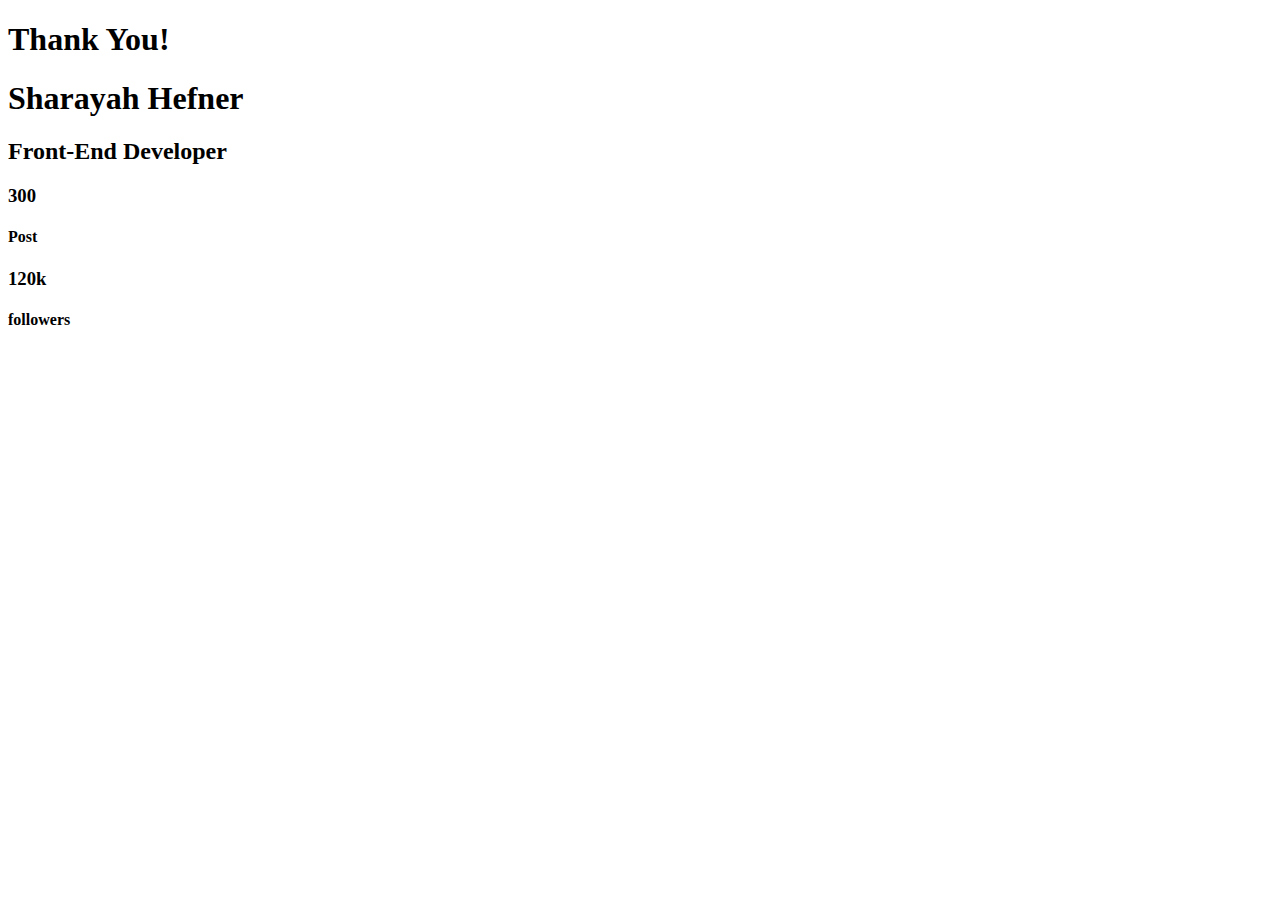
==== thankyou.html @ e1778a29 "thank you page" ====
<!DOCTYPE html>
<html lang="en">
<head>
  <meta charset="UTF-8">
  <meta http-equiv="X-UA-Compatible" content="IE=edge">
  <meta name="viewport" content="width=device-width, initial-scale=1.0">
  <title>Thank You</title>
</head>
<body>
  <h1>Thank You!</h1>
<div class="card">
<div class="pb"></div>
<div class="info">
<h1>Sharayah Hefner</h1>
<h2>Front-End Developer</h2>
</div>
<div class="detail">
<div class="col">
<h3>300</h3>
<h4>Post</h4>
</div>
<div class="col">
<h3>120k</h3>
<h4>followers</h4>
</div>
</div>
</div>

<!--JS FILE-->
<script src="./thankyou.js"></script>
</body>
</html>
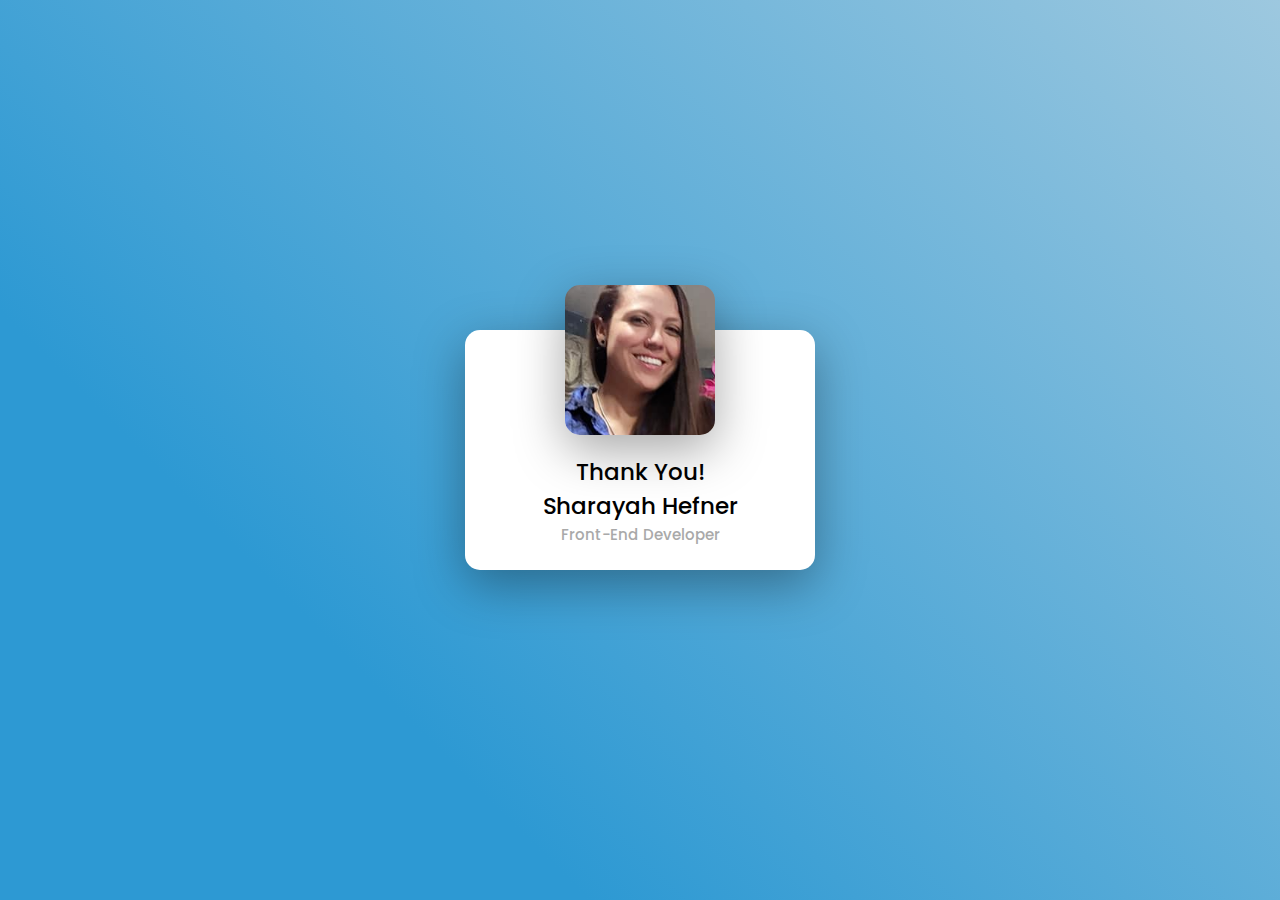
==== commit 2fdff1e8: "thank you card" ====
--- a/thankyou.html
+++ b/thankyou.html
@@ -4,13 +4,18 @@
   <meta charset="UTF-8">
   <meta http-equiv="X-UA-Compatible" content="IE=edge">
   <meta name="viewport" content="width=device-width, initial-scale=1.0">
+<link rel="stylesheet" href="./thankyou.css">
+<link rel="preconnect" href="https://fonts.googleapis.com">
+<link rel="preconnect" href="https://fonts.gstatic.com" crossorigin>
+<link href="https://fonts.googleapis.com/css2?family=Poppins:wght@100;200;300;400;500;600;700&display=swap" rel="stylesheet">
   <title>Thank You</title>
 </head>
 <body>
-  <h1>Thank You!</h1>
+  
 <div class="card">
 <div class="pb"></div>
 <div class="info">
+<h1>Thank You!</h1>
 <h1>Sharayah Hefner</h1>
 <h2>Front-End Developer</h2>
 </div>
@@ -23,6 +28,15 @@
 <h3>120k</h3>
 <h4>followers</h4>
 </div>
+<div class="col">
+<h3>249</h3>
+<h4>following</h4>
+</div>
+</div>
+<div class="buttons">
+<button id="follow" onclick="window.location.href='https://www.linkedin.com/in/sharayahhefner/';">follow</button>
+<button id="message" onclick="window.location.href='https://www.sharayahdesigns@gmail.com';">Message</button>
+
 </div>
 </div>
 
--- a/thankyou.css
+++ b/thankyou.css
@@ -0,0 +1,153 @@
+@import url('https://fonts.googleapis.com/css2?family=Poppins:wght@100;200;300;400;500;600;700&display=swap');
+* {
+margin: 0;
+padding: 0;
+box-sizing: border-box;
+font-family: 'Poppins' ;
+}
+
+body {
+background: rgb(45, 153, 211);
+background: linear-gradient(45deg, rgb(45, 153, 211,1)27% ,
+rgb(157, 200, 223) 100%);
+height: 100vh;
+display: flex;
+align-items: center;
+justify-content: center;
+}
+h1 {
+font-weight: 500;
+font-size: 23px;
+font-family: 'Poppins';
+}
+
+h2 {
+font-weight: 500;
+font-size: 15px;
+color: darkgrey;
+}
+
+h4 {
+font-weight: 500;
+font-size: 14px;
+color: darkgrey;
+}
+ 
+.card {
+position: relative;
+background-color: #fff;
+width:  350px;
+height: 240px;
+box-shadow: 0 15px 50px rgba(0, 0, 0, 0.35);
+border-radius: 15px;
+transition:  all 0.4s ease-in-out;
+}
+.card:hover {
+height: 490px;
+}
+.pb {
+position: absolute;
+top: -45px;
+left: 50%;
+transform: translate(-50%, 0%);
+background-image: url(./profilepix.png);
+background-position: center;
+background-size: cover;
+background-repeat: no-repeat;
+height: 150px;
+width: 150px;
+border-radius: 15px;
+box-shadow: 0 15px 50px rgba(0, 0, 0, 0.35);
+transition:  all 0.4s ease-in-out;
+}
+
+.card:hover .pb {
+height: 250px;
+width: 250px;
+}
+.info {
+display: flex;
+flex-direction: column;
+align-items: center;
+justify-content: center;
+padding: 125px 0px 10px 0px;
+transition: all 0.4s ease-in-out;
+}
+
+.card:hover .info {
+display: flex;
+padding: 230px 0px 10px 0px;
+}
+
+.detail {
+position: relative;
+display: flex ;
+opacity: 0;
+z-index: -10;
+justify-content: space-between;
+padding: 10px 50px;
+transform: translateX(-20px);
+transition-timing-function: linear;
+transition-duration: 0s, 0.2s, 0.2s;
+transition-duration: 0s , 0.2s , 0.2s;
+transition-property: z-index, opacity, transform;
+transition-delay: 0.2s , 0s , 0s ;
+}
+.col {
+display: flex;
+flex-direction: column;
+align-items: center;
+}
+
+.buttons {
+position: relative;
+display: flex;
+opacity: 0;
+z-index: -10px;
+padding: 10px 50px;
+justify-content: space-between;
+transform: translateX(-20px);
+transition-timing-function: linear;
+transition-duration: 0s, 0.2s, 0.2s;
+transition-duration: 0s , 0.2s , 0.2s;
+transition-property: z-index, opacity, transform;
+transition-delay: 0.2s , 0s , 0s ;
+}
+button {
+padding: 10px 30px;
+border-radius: 5px;
+cursor: pointer;
+}
+#follow {
+background-color: #ff5f96;
+border: 1px solid #ff5f96;
+color: #fff;
+font-weight: 500;
+transition: all 0.3s linear;
+}
+
+#follow:hover {
+background-color: #ff5f96;
+}
+#message {
+background-color: transparent;
+border: 1px solid grey;
+color: grey;
+font-weight: 500;
+transition: all 0.3s linear;
+}
+#message:hover {
+color: #fff ;
+background-color: darkgrey;
+}
+
+.card:hover .detail ,
+.card:hover .buttons {
+opacity: 1;
+z-index: 0;
+transform: translateX(0px);
+transition-timing-function: linear;
+transition-duration: 0s , 0.3s , 0.3s;
+transition-property: z-index, opacity, transform;
+transition-delay: 0s , 0.2s ,0.2s;
+}
